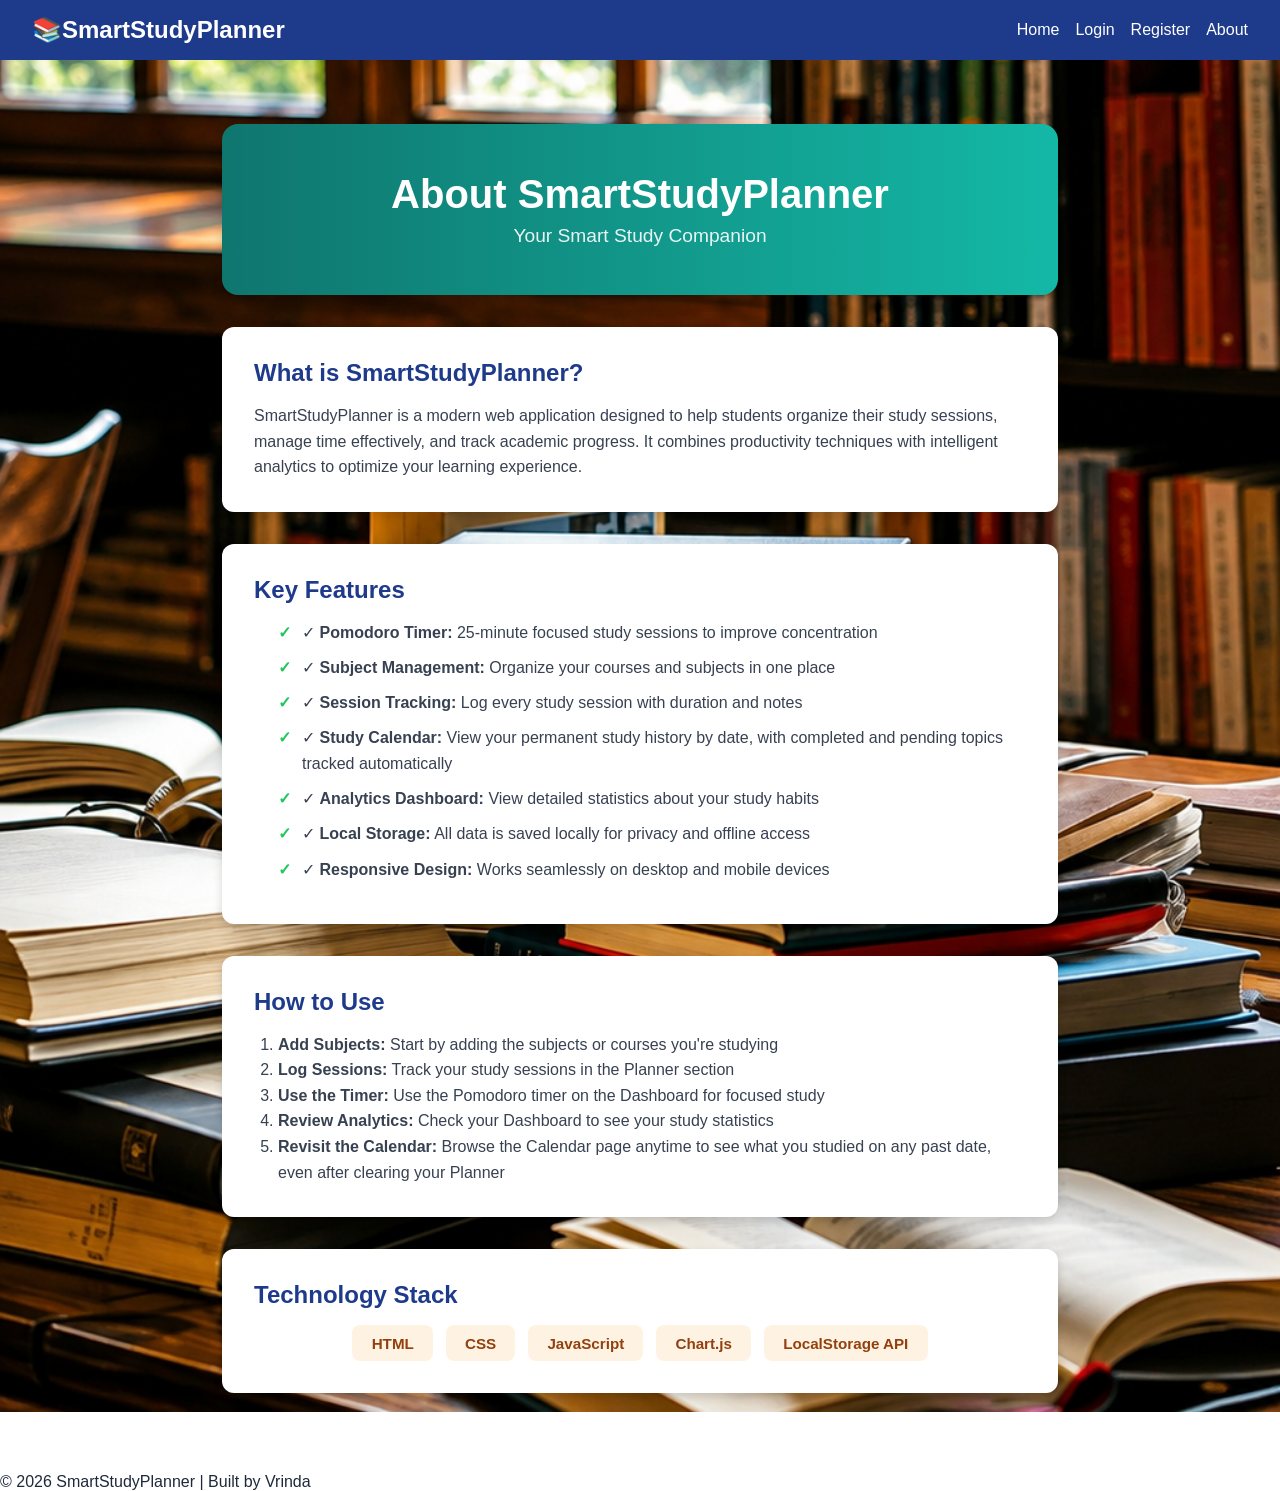
==== about.html @ a2ff5176 "Add files via upload" ====
<!DOCTYPE html>
<html lang="en">
<head>
  <meta charset="UTF-8">
  <meta name="viewport" content="width=device-width, initial-scale=1.0">
  <title>SmartStudyPlanner - About</title>
  <link rel="stylesheet" href="style.css">
</head>
<body class="about-page">
  <header>
    <nav class="navbar">
      <div class="logo">📚SmartStudyPlanner</div>
      <ul class="nav-links">
         <ul class="nav-links">
  <li><a href="index.html">Home</a></li>
  <li><a href="login.html">Login</a></li>
  <li><a href="register.html">Register</a></li>
  <li><a href="about.html">About</a></li>
</ul>

      </ul>
    </nav>
  </header>
<div class="page-topbar-gap"></div>
  <!-- About Section -->
  <section class="about">
   
    <div class="about-hero">
  <h1>About SmartStudyPlanner</h1>
  <p class="subtitle">Your Smart Study Companion</p>
</div>

    <div class="about-box">
      <h2>What is SmartStudyPlanner?</h2>
      <p>
        SmartStudyPlanner is a modern web application designed to help students organize their study sessions, manage time effectively, and track academic progress. 
        It combines productivity techniques with intelligent analytics to optimize your learning experience.
      </p>
    </div>

   <div class="about-box">
  <h2>Key Features</h2>
  <ul class="tick-list">
    <li>✓ <strong>Pomodoro Timer:</strong> 25-minute focused study sessions to improve concentration</li>
    <li>✓ <strong>Subject Management:</strong> Organize your courses and subjects in one place</li>
    <li>✓ <strong>Session Tracking:</strong> Log every study session with duration and notes</li>
    <li>✓ <strong>Study Calendar:</strong> View your permanent study history by date, with completed and pending topics tracked automatically</li>
    <li>✓ <strong>Analytics Dashboard:</strong> View detailed statistics about your study habits</li>
    <li>✓ <strong>Local Storage:</strong> All data is saved locally for privacy and offline access</li>
    <li>✓ <strong>Responsive Design:</strong> Works seamlessly on desktop and mobile devices</li>
  </ul>
</div>
        

    <div class="about-box">
      <h2>How to Use</h2>
      <ol>
        <li><strong>Add Subjects:</strong> Start by adding the subjects or courses you're studying</li>
        <li><strong>Log Sessions:</strong> Track your study sessions in the Planner section</li>
        <li><strong>Use the Timer:</strong> Use the Pomodoro timer on the Dashboard for focused study</li>
        <li><strong>Review Analytics:</strong> Check your Dashboard to see your study statistics</li>
        <li><strong>Revisit the Calendar:</strong> Browse the Calendar page anytime to see what you studied on any past date, even after clearing your Planner</li>
      </ol>
    </div>

    <div class="about-box">
      <h2>Technology Stack</h2>
      <div class="tech-stack">
        <span class="tech-pill">HTML</span>
        <span class="tech-pill">CSS</span>
        <span class="tech-pill">JavaScript</span>
        <span class="tech-pill">Chart.js</span>
        <span class="tech-pill">LocalStorage API</span>
      </div>
    </div>
  </section>


  <footer>
    <p>&copy; 2026 SmartStudyPlanner | Built by Vrinda</p>
  </footer>
  <script src="nav-protect.js"></script>

</body>
</html>
---- style.css ----
/* General Reset */
* {
  margin: 0;
  padding: 0;
  box-sizing: border-box;
  font-family: "Segoe UI", sans-serif;
}

.page-topbar-gap {
  height: 4px; /* forces a white bar */
  background: #ffffff;
}

header {
  margin-bottom: 0; /* adds extra spacing below navbar */
}

.page-wrap {
  padding: 8px 24px 0; /* pushes content down */
}


.navbar {
  display: flex;
  justify-content: space-between;
  align-items: center;
  background: #1e3a8a;   /* solid dark blue bar */
  padding: 1rem 2rem;

}


.navbar .logo {
  color: #fff;
  font-size: 1.5rem;
  font-weight: bold;
}

.nav-links {
  list-style: none;
  display: flex;
  gap: 1rem;
  margin: 0;
  padding: 0;
}

.nav-links a {
  color: #fff;
  text-decoration: none;
  font-weight: 500;
}

.nav-links a:hover,
.nav-links .active {
  text-decoration: underline;
}


/* Hero Banner */
.hero-banner {
   position: relative;
  background: url("geminijpg.jpg") no-repeat center center; /* your image */
  background-size: cover; /* makes it fill the section */
  padding: 100px 20px;
  text-align: center;
}

/* Optional washout overlay */
.hero-banner::before {
  content: "";
  position: absolute;
  top: 0; left: 0; right: 0; bottom: 0;
  background: rgba(0, 0, 0, 0.4); /* dark overlay */
  z-index: 0;
}

.hero-box {
  position: relative;
  z-index: 1; /* keeps text above overlay */
  
  border-radius: 10px;
  padding: 2rem;
  max-width: 700px;
  margin: auto;
  color: #fff;
  box-shadow: 0 4px 10px rgba(0,0,0,0.2);
}

.hero-box h1 {
  font-size: 2.5rem;
  margin-bottom: 1rem;
}

.hero-box p {
  font-size: 1.2rem;
  margin-bottom: 2rem;
}

.hero-box .btn {
  background: #22c55e;   /* bright green */
  color: #fff;
  padding: 0.8rem 1.5rem;
  border-radius: 5px;
  text-decoration: none;
  font-weight: bold;
  display: inline-block;
}
.hero-box .btn:hover {
  background: #16a34a;
}


/* Hero Section */
.hero {
  background: linear-gradient(to right, #0f766e, #14b8a6); /* teal gradient */
  color: #fff;
  text-align: center;
  height: 100vh; /* full screen height */
  display: flex;
  flex-direction: column;
  justify-content: center; /* vertical center */
  align-items: center;     /* horizontal center */
  padding: 0 2rem;
}

.hero h1 {
  font-size: 2.5rem;
  margin-bottom: 1rem;
}

.hero p {
  font-size: 1.2rem;
  margin-bottom: 2rem;
  max-width: 700px;
}

.hero .btn {
  background: #22c55e;
  color: #fff;
  padding: 0.8rem 1.5rem;
  border-radius: 5px;
  text-decoration: none;
  font-weight: bold;
}
.hero .btn:hover {
  background: #16a34a;
}


/* Features Section */
.features {
  padding: 3rem 2rem;
  text-align: center;
   background: linear-gradient(to bottom, white);
}
.features h2 {
  margin-bottom: 2rem;
  font-size: 2rem;
  color: #0f766e;
}
.feature-cards {
  display: flex;
  justify-content: center;
  gap: 2rem;
  flex-wrap: wrap;
}


.card {
  background: #f9fafb;
  padding: 2rem;
  border-radius: 10px;
  box-shadow: 0 4px 6px rgba(0,0,0,0.1);
  width: 250px;
  text-align: center;
  transition: transform 0.3s ease, box-shadow 0.3s ease;
}

.card:hover {
  transform: scale(1.06);
  box-shadow: 0 8px 20px rgba(0,0,0,0.25),
              0 0 15px rgba(255,255,255,0.8);
}

.feature-cards .card:nth-child(1) { background: #ccfbf1; }
.feature-cards .card:nth-child(2) { background: #dbeafe; }
.feature-cards .card:nth-child(3) { background: #fce7f3; }
.feature-cards .card:nth-child(4) { background: #fef3c7; }
.card .icon {
  font-size: 2rem;
  margin-bottom: 1rem;
  color: #0f766e;
}
.card h3 {
  margin-bottom: 1rem;
  color: #1e3a8a;
}


/* Call to Action Section */
.cta {
  background: #f0fdf4; /* light green background */
  text-align: center;
  padding: 4rem 2rem;
  margin-top: 3rem;
}

.cta-box {
  max-width: 700px;
  margin: auto;
}

.cta h2 {
  font-size: 2rem;
  margin-bottom: 1rem;
  color: #0f766e;
}

.cta p {
  font-size: 1.2rem;
  margin-bottom: 2rem;
  color: #374151;
}

.cta .btn {
  background: #22c55e;
  color: #fff;
  padding: 0.8rem 1.5rem;
  border-radius: 5px;
  text-decoration: none;
  font-weight: bold;
}
.cta .btn:hover {
  background: #16a34a;
}


/* Planner Page */

.planner-page {
  flex: 1;
  background-color: #a8d5d8;
  background-image: url("ChatGPT .png");
  background-size: cover;
  background-position: center;
  background-repeat: no-repeat;
  background-attachment: fixed;
}

header {
  margin-bottom: 1rem; /* small gap below navbar */
}


.planner {
  padding: 3rem 2rem;
  text-align: center;
  background: rgba(255, 255, 255, 0.85); /* soft white wash so cards/text stay readable */
  border-radius: 16px;
  margin: 2rem auto;
  max-width: 1100px;
}

html, body {
  height: 100%;
  margin: 0;
}

body {
  display: flex;
  flex-direction: column;
  min-height: 100vh;
}


.planner h1 {
  font-size: 2.5rem;
  color: #0f766e;
}

.planner .subtitle {
  font-size: 1.2rem;
  color: #374151;
  margin-bottom: 2rem;
}

/* Stats Cards */
.stats {
  display: flex;
  justify-content: center;
  gap: 2rem;
  margin-bottom: 3rem;
  flex-wrap: wrap;
}

.stat-card {
  background: #f9fafb;
  padding: 1.5rem;
  border-radius: 10px;
  box-shadow: 0 4px 6px rgba(0,0,0,0.1);
  width: 200px;
}


.stats .stat-card:nth-child(1) { background: #ccfbf1; }
.stats .stat-card:nth-child(2) { background: #d1fae5; }
.stats .stat-card:nth-child(3) { background: #fef3c7; }

.stat-card h3 {
  color: #0f766e;
  margin-bottom: 0.5rem;
}

.stat-card p {
  font-size: 1.5rem;
  font-weight: bold;
  color: #1e3a8a;
}

/* Sessions Box + Grid Layout */
.sessions-box {
  max-width: 900px;
  margin: 2rem auto;
}

.sessions-box h2 {
  text-align: center;
  color: #0f766e;
  margin-bottom: 1.5rem;
}

#session-list {
  display: grid;
  grid-template-columns: repeat(3, minmax(280px, 1fr));
  gap: 1.5rem;
}

/* Session Form */
.session-form {
  max-width: 500px;
  margin: auto;
  background: #f9fafb;
  padding: 2rem;
  border-radius: 10px;
  box-shadow: 0 4px 10px rgba(0,0,0,0.1);
}

.session-form h2 {
  margin-bottom: 1.5rem;
  color: #0f766e;
}

.session-form input {
  width: 100%;
  padding: 0.8rem;
  margin-bottom: 1rem;
  border: 1px solid #d1d5db;
  border-radius: 5px;
}

.session-form .btn {
  width: 100%;
  background: #22c55e;
  color: #fff;
  padding: 0.8rem;
  border: none;
  border-radius: 5px;
  font-weight: bold;
}
.session-form .btn:hover {
  background: #16a34a;
}



.session-card {
  background: #fff;
  border-radius: 12px;
  box-shadow: 0 4px 10px rgba(0,0,0,0.1);
  padding: 1.5rem;
  margin: 0;
  max-width: 500px;
  text-align: left;
}

.session-card h3 {
  color: #1e3a8a;
  margin-bottom: 0.5rem;
}

.session-card p {
  margin: 0.3rem 0;
  color: #374151;
}

.status {
  display: inline-block;
  margin-top: 0.5rem;
  padding: 0.3rem 0.6rem;
  border-radius: 6px;
  font-size: 0.9rem;
  font-weight: bold;
}

.status.in-progress {
  background: #fde68a;
  color: #92400e;
}

.status.completed {
  background: #bbf7d0;
  color: #166534;
}

.session-actions {
  margin-top: 1rem;
}

.btn-complete {
  background: #22c55e;
  color: #fff;
  border: none;
  padding: 0.5rem 1rem;
  border-radius: 6px;
  margin-right: 0.5rem;
  cursor: pointer;
}

.btn-delete {
  background: #ef4444;
  color: #fff;
  border: none;
  padding: 0.5rem 1rem;
  border-radius: 6px;
  cursor: pointer;
}

/* Bulging + Light Glow Effect */
.stat-card,
.session-form,
.session-card {
  transition: transform 0.3s ease, box-shadow 0.3s ease;
  background: #fff;
  border-radius: 12px;
  box-shadow: 0 4px 10px rgba(0,0,0,0.15);
}

.stat-card:hover,
.session-form:hover,
.session-card:hover {
  transform: scale(1.05); /* bulges out */
  box-shadow: 0 8px 20px rgba(0,0,0,0.25),
              0 0 15px rgba(255,255,255,0.8); /* glowing light */
}



/* Dashboard Page Background */
.dashboard-page {
  flex: 1;
  background: url("ChatGPT .png") no-repeat center center fixed;
  background-size: cover;
  background-position: center;
  font-family: Arial, sans-serif;
  
}

.dashboard-page * {
  position: relative;
  z-index: 1;
}

/* Dashboard Layout */
.dashboard-grid {
  display: grid;
  grid-template-columns: repeat(2, 1fr); /* 2 equal columns */
  gap: 2rem;
  align-items: start;
  max-width: 1200px;
  margin: 0 auto;
}

.dashboard-card {
  background: #fff;
  border-radius: 12px;
  box-shadow: 0 4px 12px rgba(0,0,0,0.15);
  padding: 1.5rem;
  transition: transform 0.3s ease, box-shadow 0.3s ease;
}

.dashboard-card:hover {
  transform: scale(1.03);
  box-shadow: 0 8px 20px rgba(0,0,0,0.25),
              0 0 15px rgba(255,255,255,0.8);
}

.dashboard-card h2 {
  margin-bottom: 1rem;
  color: #0f766e;
  text-align: center;
}


.subject-options {
  display: flex;
  gap: 1rem;
  justify-content: center;
  margin-top: 1rem;
}

.subject-btn {
  background: #f9fafb;
  border: 2px solid #0f766e;
  color: #0f766e;
  padding: 0.8rem 1.5rem;
  border-radius: 8px;
  font-weight: bold;
  cursor: pointer;
  transition: all 0.3s ease;
}

.subject-btn:hover {
  background: #0f766e;
  color: #fff;
}

.subject-btn.active {
  background: #22c55e;
  color: #fff;
  border-color: #22c55e;
}


.subject-btn.color-1 { border-color: #0f766e; color: #0f766e; }
.subject-btn.color-1:hover, .subject-btn.color-1.active { background: #0f766e; color: #fff; }

.subject-btn.color-2 { border-color: #b91c1c; color: #b91c1c; }
.subject-btn.color-2:hover, .subject-btn.color-2.active { background: #b91c1c; color: #fff; }

.subject-btn.color-3 { border-color: #92400e; color: #92400e; }
.subject-btn.color-3:hover, .subject-btn.color-3.active { background: #92400e; color: #fff; }

.subject-btn.color-4 { border-color: #1e40af; color: #1e40af; }
.subject-btn.color-4:hover, .subject-btn.color-4.active { background: #1e40af; color: #fff; }


/* Progress Tracker */
#progress {
  font-size: 1rem;
  font-weight: bold;
  color: #1e3a8a;          /* deep blue to match theme */
  background: #f0fdf4;     /* light green background */
  padding: 0.6rem 1rem;
  border-radius: 8px;
  display: inline-block;
  margin-top: 0.5rem;
}


.stats-grid {
  display: grid;
  grid-template-columns: repeat(auto-fit, minmax(140px, 1fr));
  gap: 1rem;
  margin-bottom: 1rem;
}

.stat-box {
  background: #f9fafb;
  padding: 0.8rem;
  border-radius: 8px;
  text-align: center;
  font-weight: bold;
  box-shadow: inset 0 2px 4px rgba(0,0,0,0.05);
}

.stats-grid .stat-box:nth-child(1) { background: #ccfbf1; }
.stats-grid .stat-box:nth-child(2) { background: #d1fae5; }
.stats-grid .stat-box:nth-child(3) { background: #fef3c7; }
.stats-grid .stat-box:nth-child(4) { background: #dbeafe; }
.stats-grid .stat-box:nth-child(5) { background: #fce7f3; }


/* Pomodoro Panel */
.pomodoro-card {
  background: #ffffff;
  border-radius: 12px;
  box-shadow: 0 6px 12px rgba(0,0,0,0.15); /* 3D shadow */
  padding: 1.5rem;
  margin: 1rem 0;
  text-align: center;
  transition: transform 0.2s ease;
}

.pomodoro-card:hover {
  transform: translateY(-4px); /* subtle lift on hover */
}

.pomodoro-card h2 {
  color: #0f766e;
  margin-bottom: 1rem;
}

#timer {
  font-size: 2.5rem;
  font-weight: bold;
  color: #374151;

}

/* Circular Pomodoro Timer */
.timer-subtitle {
  color: #6b7280;
  font-size: 0.95rem;
  margin-bottom: 1rem;
}

.timer-circle-wrap {
  position: relative;
  width: 220px;
  height: 220px;
  margin: 0 auto 1rem auto;
}

.timer-svg {
  transform: rotate(-90deg);
}

.timer-track {
  fill: none;
  stroke: #e5e7eb;
  stroke-width: 12;
}

.timer-progress {
  fill: none;
  stroke: #14b8a6;
  stroke-width: 12;
  stroke-linecap: round;
  transition: stroke-dashoffset 1s linear;
}

/* Break Mode Circle */
.timer-progress.break-mode {
  stroke: #f59e0b;   /* orange stroke for break */
}

.timer-text {
  position: absolute;
  top: 50%;
  left: 50%;
  transform: translate(-50%, -50%);
}

.pomodoro-actions {
  margin: 1rem 0;
}

.pomodoro-actions button {
  background: #0f766e;
  color: #fff;
  border: none;
  padding: 0.6rem 1.2rem;
  margin: 0 0.3rem;
  border-radius: 8px;
  cursor: pointer;
  font-weight: bold;
  transition: background 0.2s ease;
}

/* Break Button */
#break-btn {
  background: #3b82f6;   /* bright blue */
  color: #fff;
}

#break-btn:hover {
  background: #1e40af;   /* darker blue on hover */
}

.pomodoro-actions button:hover {
  background: #0d5c54;
}

#pomodoro-completed {
  font-weight: bold;
  color: #22c55e;
}


/* Study Statistics Section */
.statistics {
  background: #f9fafb;
  padding: 2rem;
  border-radius: 12px;
  box-shadow: 0 6px 12px rgba(0,0,0,0.15); /* stronger shadow for 3D look */
  width: 340px;
  text-align: center;
}

.statistics h2 {
  margin-bottom: 1.5rem;
  color: #0f766e;
  font-size: 1.4rem;
}

/* Stats Grid */
.stats-grid {
  display: grid;
  grid-template-columns: repeat(2, 1fr); /* two per row */
  gap: 1rem;
}

/* Individual Stat Card */
.stat-box {
  background: #fff;
  padding: 1rem;
  border-radius: 10px;
  box-shadow: 0 4px 8px rgba(0,0,0,0.1);
  transition: transform 0.2s ease, box-shadow 0.2s ease;
}

.stat-box:hover {
  transform: translateY(-4px); /* lift effect */
  box-shadow: 0 6px 12px rgba(0,0,0,0.15);
}

.stat-box h3 {
  font-size: 0.9rem;
  color: #374151;
  margin-bottom: 0.5rem;
}

.stat-box p {
  font-size: 1.4rem;
  font-weight: bold;
  color: #1e3a8a;
}


.status-badge {
  display: inline-block;
  padding: 2px 10px;
  border-radius: 5px;
  font-size: 0.7rem;
  font-weight: bold;
}

.badge-completed {
  background: #bbf7d0;
  color: #166534;
}

.badge-pending {
  background: #fde68a;
  color: #92400e;
}


/* Charts */

.chart-section {
  display: flex;
  flex-wrap: wrap;       /* allows stacking on small screens */
  gap: 2rem;             /* space between charts */
  justify-content: center; /* center them horizontally */
  margin-top: 2rem;
}

.chart-box {
  background: #fff;
  padding: 1.5rem;
  border-radius: 12px;
  box-shadow: 0 6px 12px rgba(0,0,0,0.15); /* 3D effect */
  text-align: center;
  flex: 1 1 350px;       /* responsive width */
  max-width: 450px;
}

.chart-box h3 {
  margin-bottom: 1rem;
  color: #0f766e;
  font-size: 1.2rem;
}

.chart-box canvas {
  max-width: 100%;
  height: auto;
}

#statusChart, #subjectChart {
  max-width: 280px;        /* shrink chart size */
  max-height: 280px;
  margin: 15px auto;
  display: block;
}

@media (max-width: 768px) {
  .dashboard-grid {
    flex-direction: column;
    align-items: center;
  }

  .pomodoro, .statistics {
    width: 90%;   /* full width on small screens */
  }
}


/* ================= Calendar Page (3-column) ================= */

.calendar-box {
  max-width: 1100px;   /* tighter width */
  margin: 2rem auto;   /* center on page */
  background: #fff;    /* solid box background */
  border-radius: 12px; /* rounded corners */
  box-shadow: 0 6px 16px rgba(0,0,0,0.15); /* card shadow */
  padding: 1.5rem;
}


.calendar-page-bg {
  background: url("ChatGPT .png") no-repeat center center fixed;
  background-size: cover;
  min-height: 100vh;
}

.calendar-page {
  padding: 2rem;
  max-width: 1300px;
  text-align: center;
  margin: auto;
  font-family: Arial, sans-serif;
}

.calendar-page h1 {
  font-size: 2.3rem;
  color: #0f766e;
  margin-top: 0.5rem;       /* removes extra space above */
  margin-bottom: 1.5rem; /* keeps spacing below */

}

.calendar-page .subtitle {
  font-size: 1rem;
  color: #374151;
  margin-bottom: 2rem;
}

.calendar-layout {
  display: grid;
  grid-template-columns: 300px 1fr 220px;
  gap: 1.5rem;
  text-align: left;
  align-items: start;
  width: 100%;
  max-width: 1300px;
  margin: 0 auto;
}


/* Weekly Update (left) */
.weekly-update {
  background: #f9fafb;
  border-radius: 12px;
  padding: 1rem;
  box-shadow: 0 4px 10px rgba(0,0,0,0.08);
  max-height: 650px;
  overflow-y: auto;
}

.weekly-update h2 {
  color: #0f766e;
  margin-bottom: 0.8rem;
}

.weekly-date-block {
  background: #fff;
  border-radius: 8px;
  padding: 0.8rem;
  margin-bottom: 1rem;
  box-shadow: 0 2px 4px rgba(0,0,0,0.06);
}

.weekly-date-block h3 {
  font-size: 0.95rem;
  color: #1e3a8a;
  margin-bottom: 0.5rem;
}

.weekly-subject {
  font-weight: bold;
  color: #0f766e;
  font-size: 0.85rem;
  margin-top: 0.5rem;
}

.weekly-topic-row {
  display: flex;
  justify-content: space-between;
  align-items: center;
  font-size: 0.8rem;
  color: #374151;
  margin: 4px 0;
  flex-wrap: wrap;
  gap: 4px;
}

.weekly-toggle-group {
  display: flex;
  gap: 4px;
}

.btn-mini {
  border: 1px solid #d1d5db;
  background: #fff;
  color: #6b7280;
  font-size: 0.7rem;
  padding: 2px 8px;
  border-radius: 5px;
  cursor: pointer;
}

.btn-mini.active-complete {
  background: #22c55e;
  color: #fff;
  border-color: #22c55e;
}

.btn-mini.active-pending {
  background: #f59e0b;
  color: #fff;
  border-color: #f59e0b;
}

/* Calendar (center) */
.calendar-main {
  text-align: center;
}

.calendar-header {
  display: flex;
  align-items: center;
  justify-content: center;
  gap: 1.5rem;
  margin-bottom: 1rem;
}

.calendar-header h2 {
  color: #1e3a8a;
  min-width: 180px;
}

.cal-nav-btn {
  background: #0f766e;
  color: #fff;
  border: none;
  width: 38px;
  height: 38px;
  border-radius: 8px;
  font-size: 1.1rem;
  cursor: pointer;
}

.cal-nav-btn:hover {
  background: #0d5c54;
}

.calendar-weekdays {
  display: grid;
  grid-template-columns: repeat(7, 100px);
  width: 742px;
  margin: 0 auto;
  font-weight: bold;
  color: #0f766e;
  margin-bottom: 0.5rem;
  text-align: center;
}

.calendar-grid {
  display: grid;
  grid-template-columns: repeat(7, 100px);
  grid-template-rows: repeat(6, 100px);
  gap: 6px;
  width: 742px; /* 7 columns × 100px + 6 gaps × 6px + a little padding */
  margin: 0 auto;
}

.cal-day {
  background: #f9fafb;
  border-radius: 10px;
  width: 100px;
  height: 100px;
  padding: 0.4rem;
  text-align: left;
  box-shadow: 0 2px 4px rgba(0,0,0,0.06);
  cursor: pointer;
  font-size: 0.75rem;
  overflow: visible;
  box-sizing: border-box;
}

.cal-day:hover {
  transform: scale(1.08);
  box-shadow: 0 8px 20px rgba(0,0,0,0.25),
              0 0 15px rgba(255,255,255,0.8);
}

.cal-day.empty {
  background: transparent;
  box-shadow: none;
  cursor: default;
}

.cal-day.today {
  border: 2px solid #14b8a6;
}

.cal-day-number {
  font-weight: bold;
  color: #1e3a8a;
  margin-bottom: 3px;
}

.cal-total {
  font-size: 0.68rem;
  color: #0f766e;
  font-weight: bold;
  margin-bottom: 3px;
}

.cal-chip {
  background: #ccfbf1;
  color: #0f766e;
  font-size: 0.65rem;
  padding: 1px 5px;
  border-radius: 4px;
  margin-bottom: 2px;
  display: inline-block;
  transition: transform 0.25s ease, box-shadow 0.25s ease;
}

.cal-chip:hover {
  transform: scale(1.15);
  box-shadow: 0 4px 10px rgba(0,0,0,0.2),
              0 0 10px rgba(255,255,255,0.7);
}

.cal-more {
  font-size: 0.62rem;
  color: #6b7280;
}

/* Task section (right) */
.task-section {
  background: #f9fafb;
  border-radius: 12px;
  padding: 1rem;
  box-shadow: 0 4px 10px rgba(0,0,0,0.08);
}

.task-section h2 {
  color: #0f766e;
  margin-bottom: 0.8rem;
}

.task-section ul {
  list-style: none;
  padding: 0;
}

.task-section li {
  background: #fff;
  padding: 0.5rem 0.7rem;
  border-radius: 6px;
  margin-bottom: 6px;
  font-weight: 600;
  color: #1e3a8a;
  box-shadow: 0 1px 3px rgba(0,0,0,0.08);
  transition: transform 0.3s ease, box-shadow 0.3s ease;
}

.task-section li:hover {
  transform: scale(1.08);
  box-shadow: 0 8px 20px rgba(0,0,0,0.25),
              0 0 15px rgba(255,255,255,0.8);
}

.empty-msg {
  color: #9ca3af;
  font-size: 0.85rem;
}

/* Day Modal */
.day-modal-overlay {
  display: none;
  position: fixed;
  top: 0; left: 0;
  width: 100%; height: 100%;
  background: rgba(0,0,0,0.5);
  align-items: center;
  justify-content: center;
  z-index: 999;
}

.day-modal-overlay.active { display: flex; }

.day-modal {
  background: #fff;
  border-radius: 12px;
  padding: 1.5rem;
  max-width: 450px;
  width: 90%;
  max-height: 80vh;
  overflow-y: auto;
  box-shadow: 0 10px 25px rgba(0,0,0,0.2);
}

.day-modal-header {
  display: flex;
  justify-content: space-between;
  align-items: center;
  margin-bottom: 1rem;
}

.day-modal-header h3 { color: #0f766e; }

.day-modal-header button {
  background: none;
  border: none;
  font-size: 1.5rem;
  cursor: pointer;
  color: #6b7280;
}

.day-session-card {
  background: #f9fafb;
  border-radius: 8px;
  padding: 0.8rem 1rem;
  margin-bottom: 0.8rem;
}

.day-session-card h4 { color: #1e3a8a; margin-bottom: 0.3rem; }
.day-session-card p { font-size: 0.9rem; color: #374151; margin: 0.1rem 0; }

@media (max-width: 1000px) {
  .calendar-layout {
    grid-template-columns: 1fr;
  }
}

/* About Page Background */
.about-page {
  background: url("login.png") no-repeat center center fixed;
  background-size: cover;
  background-position: center;
  min-height: 100vh;
  font-family: Arial, sans-serif;
 
  background-color: #fff;   /* solid white background */
}

header {
  margin-bottom: 1rem; /* small gap below navbar */
}


/* About Page Boxes */
.about {
  padding: 3rem 2rem;   /* already there — no change needed */
  max-width: 900px;
  margin: auto;
}

.about h1 {
  font-size: 2.5rem;
  color: #0f766e;
  text-align: center;
  margin-bottom: 0.5rem;
}

.about .subtitle {
  text-align: center;
  font-size: 1.2rem;
  color: #374151;
  margin-bottom: 2rem;
}

.about-box {
  background: #f9fafb;
  padding: 2rem;
  border-radius: 12px;
  box-shadow: 0 4px 10px rgba(0,0,0,0.1);
  margin-bottom: 2rem;
}

.about-box {
  background: #fff;
   padding: 2rem; 
  border-radius: 12px;
  box-shadow: 0 4px 10px rgba(0,0,0,0.15);
  margin-bottom: 2rem;
  transition: transform 0.3s ease, box-shadow 0.3s ease;
}

.about-box:hover {
  transform: scale(1.05); /* bulges out slightly */
  box-shadow: 0 8px 20px rgba(0,0,0,0.25),
              0 0 15px rgba(255,255,255,0.8); /* glowing light */
}


.about-box h2 {
  color: #1e3a8a;
  margin-bottom: 1rem;
}

.about-box p,
.about-box ul,
.about-box ol {
  color: #374151;
  line-height: 1.6;
}

.about-box ul, .about-box ol {
  padding-left: 1.5rem;
}

.tick-list {
  list-style: none;
  padding-left: 0;
}

.tick-list li {
  margin-bottom: 0.6rem;
  position: relative;
  padding-left: 1.5rem;
}

.tick-list li::before {
  content: "✓";
  color: #22c55e;
  font-weight: bold;
  position: absolute;
  left: 0;
}

/* About Hero Box (matches StudySync's gradient title banner) */
.about-hero {
  background: linear-gradient(to right, #0f766e, #14b8a6);
  border-radius: 16px;
  padding: 3rem 2rem;   /* already there — no change needed */
  max-width: 900px;
  margin: 0 auto 2rem auto;
  text-align: center;
  color: #fff;
  box-shadow: 0 6px 12px rgba(0,0,0,0.15);
}

.about-hero h1 {
  color: #fff;
  margin-bottom: 0.5rem;
}

.about-hero .subtitle {
  color: rgba(255,255,255,0.9);
  margin-bottom: 0;
}

/* Technology Stack Pills */
.tech-stack {
  display: flex;
  flex-wrap: wrap;
  justify-content: center;
  gap: 0.8rem;
}

.tech-pill {
  background: #fef3e2;
  color: #92400e;
  padding: 0.6rem 1.2rem;
  border-radius: 8px;
  font-weight: 600;
  font-size: 0.95rem;
}

/* About Footer */
.about-footer {
  text-align: center;
  padding: 2rem;
  color: #6b7280;
  font-size: 0.95rem;
}


/* Login Page — background image + floating card */
.login {
  flex: 1;
  display: flex;
  align-items: center;
  justify-content: center;
  background-color: #a8d5d8;
  background-image: url("login.png");
  background-size: cover;
  background-position: center;
  background-repeat: no-repeat;
  padding: 2rem;
}
.login-box {
  background: rgba(255, 255, 255, 0.95);
  padding: 2.5rem 2rem;
  border-radius: 16px;
  box-shadow: 0 10px 30px rgba(0, 0, 0, 0.25);
  max-width: 400px;
  width: 100%;
  text-align: center;
}

.login-box h2 {
  color: #0f766e;
  margin-bottom: 1.5rem;
}

.login-box p {
  margin-top: 1rem;
  font-size: 0.9rem;
  color: #374151;
}

.login-box a {
  color: #0f766e;
  font-weight: 600;
}

/* Register Page — its own separate background image + floating card */
.register {
  flex: 1;
  display: flex;
  align-items: center;
  justify-content: center;
  background-color: #a8d5d8;
  background-image: url("login.png");
  background-size: cover;
  background-position: center;
  background-repeat: no-repeat;
  padding: 2rem;
}

.register-box {
  background: rgba(255, 255, 255, 0.95);
  padding: 2.5rem 2rem;
  border-radius: 16px;
  box-shadow: 0 10px 30px rgba(0, 0, 0, 0.25);
  max-width: 400px;
  width: 100%;
  text-align: center;
}

.register-box h2 {
  color: #0f766e;
  margin-bottom: 1.5rem;
}

.register-box p {
  margin-top: 1rem;
  font-size: 0.9rem;
  color: #374151;
}

.register-box a {
  color: #0f766e;
  font-weight: 600;
}

form {
  display: flex;
  flex-direction: column;
  gap: 1rem;
  max-width: 300px;
  margin: auto;
}

form input {
  padding: 0.8rem;
  border: 1px solid #ccc;
  border-radius: 5px;
}

form button {
  background: #0f766e;
  color: #fff;
  border: none;
  padding: 0.8rem;
  border-radius: 5px;
  cursor: pointer;
  font-weight: bold;
  transition: background 0.2s ease;
}
form button:hover {
  background: #0d5c54;
}

form button:active {
  transform: scale(0.97);
}


/* profile page */

* { box-sizing: border-box; }
body {
  font-family: Arial, sans-serif;
  margin: 0;
  padding: 0;
  color: #1e293b;
  /* No background set here on purpose — style.css already applies the
     site-wide desk photo background on body/html; setting a color here
     would paint over it. */
}
.page-wrap { max-width: 1100px; margin: 0 auto; padding: 40px 24px 0; }

.header-title { text-align: center; margin-bottom: 32px; }
.header-title h1 { color: #0f766e; font-size: 30px; margin: 0; }
.header-title p { color: #64748b; margin-top: 6px; font-size: 15px; }

.profile-card {
  background: #ffffff;
  border-radius: 16px;
  padding: 32px;
  box-shadow: 0 2px 14px rgba(0,0,0,0.12);
  margin-bottom: 26px;
  transition: transform 0.3s ease, box-shadow 0.3s ease;
}

.profile-card:hover {
  transform: scale(1.03);
  box-shadow: 0 8px 20px rgba(0,0,0,0.25),
              0 0 15px rgba(255,255,255,0.8);
}

/* Identity card */
.identity-card { display: flex; align-items: center; gap: 32px; flex-wrap: wrap; }
.avatar-wrap { position: relative; flex-shrink: 0; }
.avatar-circle {
  width: 100px; height: 100px; border-radius: 50%;
  background: #0f766e; color: #fff;
  display: flex; align-items: center; justify-content: center;
  font-size: 38px; font-weight: bold; flex-shrink: 0;
  overflow: hidden;
}
.avatar-circle img {
  width: 100%; height: 100%; object-fit: cover; border-radius: 50%;
}
.avatar-camera-btn {
  position: absolute;
  bottom: 0; right: 0;
  width: 32px; height: 32px;
  background: #0f766e;
  border: 3px solid #fff;
  border-radius: 50%;
  display: flex; align-items: center; justify-content: center;
  cursor: pointer;
  font-size: 14px;
}

.identity-info { flex: 1; min-width: 220px; }
.identity-info h2 { margin: 0 0 10px; font-size: 24px; }
.identity-info p {
  margin: 8px 0;
  color: #475569;
  font-size: 15px;
  display: flex;
  align-items: center;
  gap: 8px;
}
.edit-btn {
  margin-top: 16px;
  background: #0f766e; color: #fff; border: none;
  padding: 10px 18px; border-radius: 8px; font-weight: bold;
  cursor: pointer; font-size: 14px;
}

/* Two-column grid */
.grid-2 { display: grid; grid-template-columns: 1fr 1fr; gap: 26px; }
@media (max-width: 760px) { .grid-2 { grid-template-columns: 1fr; } }

.profile-card h3 {
  margin: 0 0 20px;
  font-size: 18px;
  color: #0f766e;
  display: flex;
  align-items: center;
  gap: 8px;
}

.info-row {
  display: flex; justify-content: space-between;
  padding: 12px 0; border-bottom: 1px solid #f1f5f9;
  font-size: 14.5px;
}
.info-row:last-child { border-bottom: none; }
.info-row span:first-child { color: #64748b; font-weight: bold; }

.status-pill {
  background: #d1fae5; color: #065f46;
  padding: 3px 12px; border-radius: 999px; font-size: 12px; font-weight: bold;
}

/* Subjects list */
.subject-row {
  display: flex; align-items: center; gap: 14px;
  padding: 12px; border-radius: 10px; margin-bottom: 10px;
  background: #f8fafc;
  transition: transform 0.3s ease, box-shadow 0.3s ease;
}
.subject-row:hover {
  transform: scale(1.05);
  box-shadow: 0 8px 20px rgba(0,0,0,0.25),
              0 0 15px rgba(255,255,255,0.8);
}
.subject-icon {
  width: 38px; height: 38px; border-radius: 9px;
  display: flex; align-items: center; justify-content: center;
  font-weight: bold; font-size: 15px; flex-shrink: 0;
}
.add-subject-btn {
  width: 100%; padding: 12px; border-radius: 10px;
  border: 1.5px dashed #93c5fd; background: #eff6ff; color: #1d4ed8;
  font-weight: bold; cursor: pointer; margin-top: 6px; font-size: 14px;
}

/* Preferences */
.pref-grid { display: grid; grid-template-columns: repeat(3, 1fr); gap: 16px; }
@media (max-width: 560px) { .pref-grid { grid-template-columns: 1fr; } }

.pref-box {
  border-radius: 12px;
  padding: 18px 12px;
  text-align: center;
  transition: transform 0.3s ease, box-shadow 0.3s ease;
}
.pref-box:hover {
  transform: scale(1.06);
  box-shadow: 0 8px 20px rgba(0,0,0,0.25),
              0 0 15px rgba(255,255,255,0.8);
}
.pref-box.pref-green  { background: #ecfdf5; }
.pref-box.pref-yellow { background: #fffbeb; }
.pref-box.pref-blue   { background: #eff6ff; }

.pref-box .pref-label {
  font-size: 13px;
  color: #475569;
  margin-bottom: 10px;
  font-weight: 600;
  white-space: normal;
  line-height: 1.3;
}
.pref-box input {
  width: 80px;
  text-align: center;
  font-size: 22px;
  font-weight: bold;
  border: 1px solid #cbd5e1;
  border-radius: 8px;
  padding: 6px 4px;
  background: #fff;
}
.pref-box .unit { display: block; font-size: 12px; color: #94a3b8; margin-top: 6px; }

/* Account actions */
.action-row {
  display: flex; justify-content: space-between; align-items: center;
  padding: 14px 16px; border-radius: 10px; margin-bottom: 12px;
  background: #eff6ff; color: #1d4ed8; cursor: pointer; font-weight: bold;
  border: none; width: 100%; font-size: 14.5px;
  transition: transform 0.3s ease, box-shadow 0.3s ease;
}
.action-row:hover {
  transform: scale(1.03);
  box-shadow: 0 8px 20px rgba(0,0,0,0.25),
              0 0 15px rgba(255,255,255,0.8);
}
.action-row.danger { background: #fef2f2; color: #b91c1c; }

/* Edit form (hidden by default) */
#edit-form { display: none; margin-top: 18px; max-width: 320px; }
#edit-form.active { display: block; }
#edit-form label { display: block; font-weight: bold; font-size: 13px; margin: 14px 0 6px; }
#edit-form input {
  width: 100%; padding: 10px; border: 1px solid #cbd5e1; border-radius: 8px; font-size: 14px;
}
#edit-form button[type="submit"] {
  margin-top: 18px; background: #22c55e; color: #fff; border: none;
  padding: 11px 20px; border-radius: 8px; font-weight: bold; cursor: pointer;
}
#profile-status, #pref-status { font-size: 13px; margin-top: 12px; min-height: 18px; }

#password-form { margin-top: 4px; max-width: 340px; }
#password-form label { display: block; font-weight: bold; font-size: 13px; margin: 12px 0 6px; }
#password-form input {
  width: 100%; padding: 10px; border: 1px solid #cbd5e1; border-radius: 8px; font-size: 14px;
}
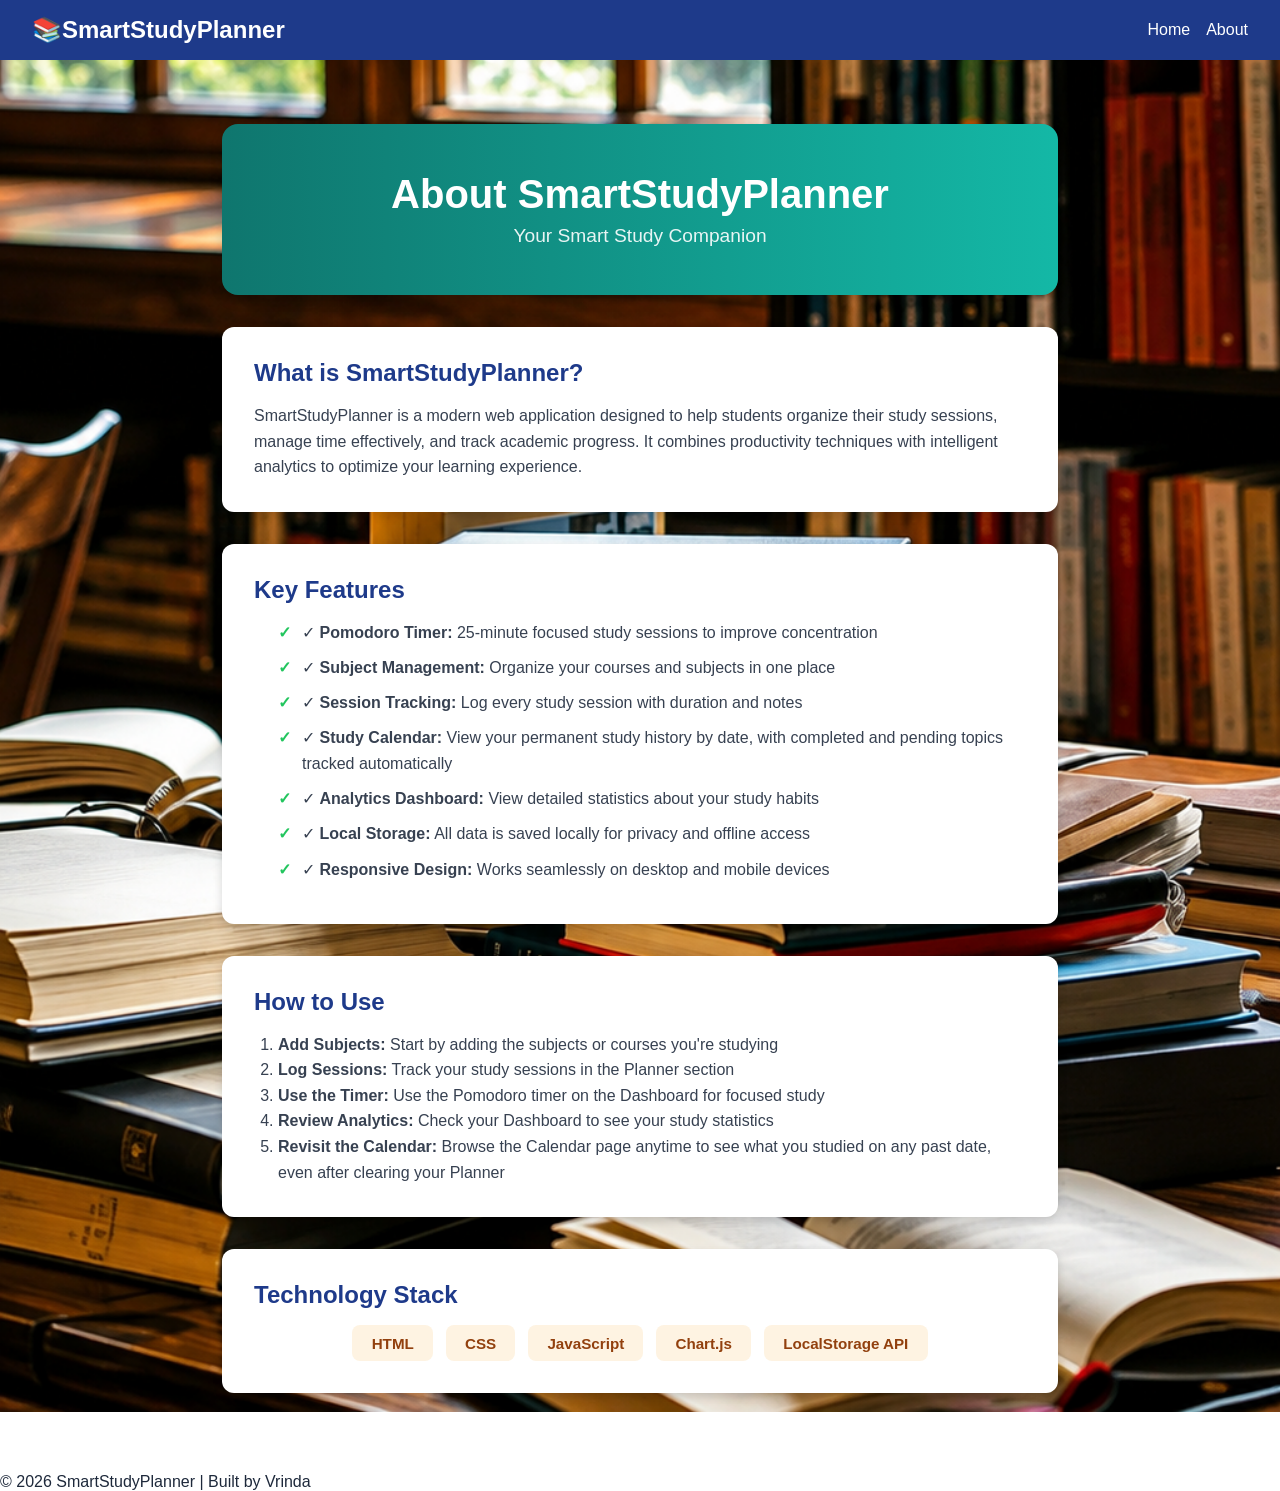
==== commit b33b7547: "Update about.html" ====
--- a/about.html
+++ b/about.html
@@ -2,7 +2,8 @@
 <html lang="en">
 <head>
   <meta charset="UTF-8">
-  <meta name="viewport" content="width=device-width, initial-scale=1.0">
+ <meta name="viewport" content="width=device-width, initial-scale=1.0, user-scalable=yes">
+
   <title>SmartStudyPlanner - About</title>
   <link rel="stylesheet" href="style.css">
 </head>
@@ -13,8 +14,7 @@
       <ul class="nav-links">
          <ul class="nav-links">
   <li><a href="index.html">Home</a></li>
-  <li><a href="login.html">Login</a></li>
-  <li><a href="register.html">Register</a></li>
+  
   <li><a href="about.html">About</a></li>
 </ul>
 
--- a/style.css
+++ b/style.css
@@ -42,6 +42,7 @@
   gap: 1rem;
   margin: 0;
   padding: 0;
+
 }
 
 .nav-links a {
@@ -1599,4 +1600,38 @@
 #password-form label { display: block; font-weight: bold; font-size: 13px; margin: 12px 0 6px; }
 #password-form input {
   width: 100%; padding: 10px; border: 1px solid #cbd5e1; border-radius: 8px; font-size: 14px;
-}+}
+
+/* ================= Mobile Navbar Fix ================= */
+@media (max-width: 700px) {
+  .navbar {
+    flex-direction: column;
+    align-items: flex-start;
+    padding: 0.75rem 1rem;
+    width: 100%;              /* ensure full width on mobile */
+  }
+
+  .navbar .logo {
+    font-size: 1.1rem;
+    margin-bottom: 0.5rem;
+  }
+
+  .nav-links {
+    flex-wrap: wrap;
+    width: 100%;
+     gap: 0; 
+    justify-content: flex-start;
+  }
+
+  .nav-links li {
+    list-style: none;          /* remove bullets if any appear */
+    flex: 1 1 auto;            /* allow items to shrink/grow */
+  }
+
+  .nav-links a {
+    font-size: 0.85rem;
+    display: block;            /* makes tap area bigger */
+    padding: 0.25rem 0;        /* extra spacing for touch */
+  }
+}
+
